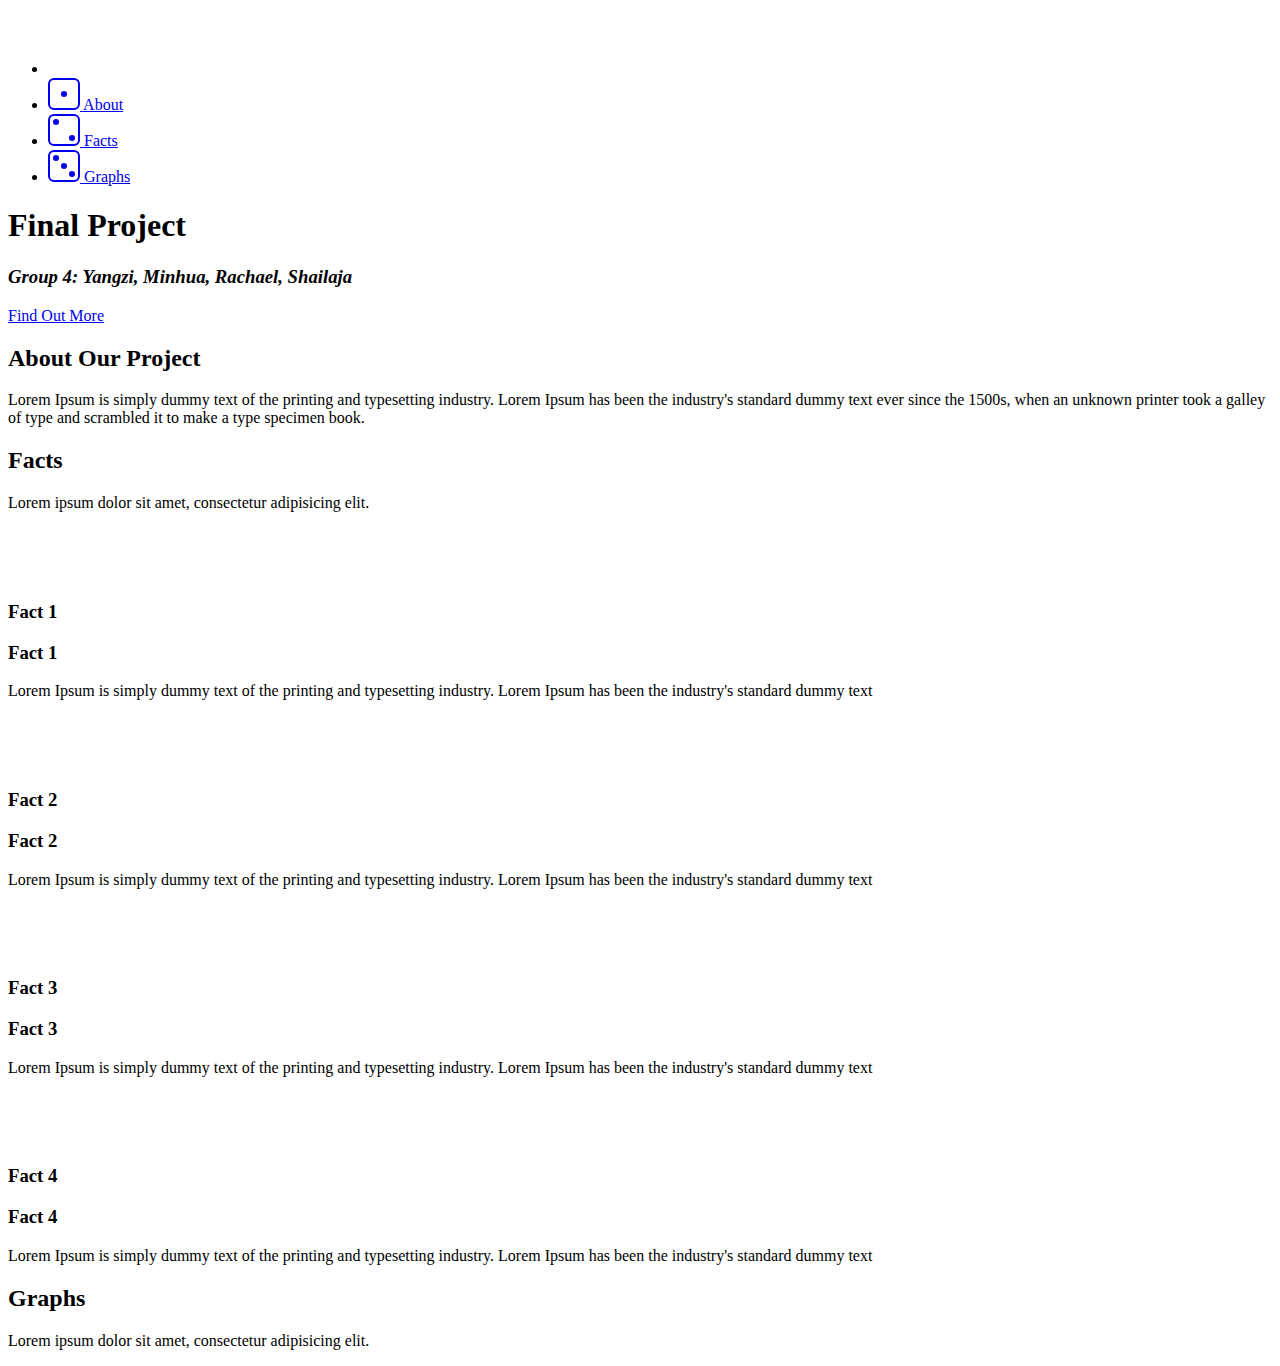
==== templates/index.html @ 994218aa "Uploaded flask files" ====
<!DOCTYPE html>
<html lang="en">

<head>
  <meta charset="UTF-8">
  <meta name="viewport" content="width=device-width, initial-scale=1, shrink-to-fit=no">
  <title>Final Project</title>
  <!--stylesheet-->
  <link rel="stylesheet" type="text/css" href="{{ url_for('static', filename='css/styles.css') }}">
  <link rel="stylesheet" href="https://stackpath.bootstrapcdn.com/bootstrap/4.5.0/css/bootstrap.min.css" integrity="sha384-9aIt2nRpC12Uk9gS9baDl411NQApFmC26EwAOH8WgZl5MYYxFfc+NcPb1dKGj7Sk" crossorigin="anonymous">
</head>

<body>
  <!-- Navigation -->
  <a class="menu-toggle rounded" href="#">
    <svg width="2em" height="2em" viewBox="0 0 16 16" color="white" class="bi bi-emoji-sunglasses" fill="currentColor" xmlns="http://www.w3.org/2000/svg">
      <path fill-rule="evenodd" d="M8 15A7 7 0 1 0 8 1a7 7 0 0 0 0 14zm0 1A8 8 0 1 0 8 0a8 8 0 0 0 0 16z"/>
      <path fill-rule="evenodd" d="M4.285 9.567a.5.5 0 0 1 .683.183A3.498 3.498 0 0 0 8 11.5a3.498 3.498 0 0 0 3.032-1.75.5.5 0 1 1 .866.5A4.498 4.498 0 0 1 8 12.5a4.498 4.498 0 0 1-3.898-2.25.5.5 0 0 1 .183-.683zM6.5 6.497V6.5h-1c0-.568.447-.947.862-1.154C6.807 5.123 7.387 5 8 5s1.193.123 1.638.346c.415.207.862.586.862 1.154h-1v-.003l-.003-.01a.213.213 0 0 0-.036-.053.86.86 0 0 0-.27-.194C8.91 6.1 8.49 6 8 6c-.491 0-.912.1-1.19.24a.86.86 0 0 0-.271.194.213.213 0 0 0-.036.054l-.003.01z"/>
      <path d="M2.31 5.243A1 1 0 0 1 3.28 4H6a1 1 0 0 1 1 1v1a2 2 0 0 1-2 2h-.438a2 2 0 0 1-1.94-1.515L2.31 5.243zM9 5a1 1 0 0 1 1-1h2.72a1 1 0 0 1 .97 1.243l-.311 1.242A2 2 0 0 1 11.439 8H11a2 2 0 0 1-2-2V5z"/>
    </svg>
  </a>

  <nav id="sidebar-wrapper">
    <ul class="sidebar-nav">
      <li class="sidebar-brand">
        <a class="smooth-scroll" href="#Header"></a>
      </li>
      <li class="sidebar-nav-item">
        <a class="smooth-scroll" href="#About">
          <svg width="2em" height="2em" viewBox="0 0 16 16" class="bi bi-dice-1" fill="currentColor" xmlns="http://www.w3.org/2000/svg">
            <path fill-rule="evenodd" d="M13 1H3a2 2 0 0 0-2 2v10a2 2 0 0 0 2 2h10a2 2 0 0 0 2-2V3a2 2 0 0 0-2-2zM3 0a3 3 0 0 0-3 3v10a3 3 0 0 0 3 3h10a3 3 0 0 0 3-3V3a3 3 0 0 0-3-3H3z"/>
            <circle cx="8" cy="8" r="1.5"/>
          </svg>
          About</a>
      </li>
      <li class="sidebar-nav-item">
        <a class="smooth-scroll" href="#facts">
          <svg width="2em" height="2em" viewBox="0 0 16 16" class="bi bi-dice-2" fill="currentColor" xmlns="http://www.w3.org/2000/svg">
            <path fill-rule="evenodd" d="M13 1H3a2 2 0 0 0-2 2v10a2 2 0 0 0 2 2h10a2 2 0 0 0 2-2V3a2 2 0 0 0-2-2zM3 0a3 3 0 0 0-3 3v10a3 3 0 0 0 3 3h10a3 3 0 0 0 3-3V3a3 3 0 0 0-3-3H3z"/>
            <circle cx="4" cy="4" r="1.5"/>
            <circle cx="12" cy="12" r="1.5"/>
          </svg>
          Facts</a>
      </li>
      <li class="sidebar-nav-item">
        <a class="smooth-scroll" href="#graphs">
          <svg width="2em" height="2em" viewBox="0 0 16 16" class="bi bi-dice-3" fill="currentColor" xmlns="http://www.w3.org/2000/svg">
            <path fill-rule="evenodd" d="M13 1H3a2 2 0 0 0-2 2v10a2 2 0 0 0 2 2h10a2 2 0 0 0 2-2V3a2 2 0 0 0-2-2zM3 0a3 3 0 0 0-3 3v10a3 3 0 0 0 3 3h10a3 3 0 0 0 3-3V3a3 3 0 0 0-3-3H3z"/>
            <circle cx="4" cy="4" r="1.5"/>
            <circle cx="12" cy="12" r="1.5"/>
            <circle cx="8" cy="8" r="1.5"/>
          </svg>
          Graphs</a>
      </li>


    </ul>
  </nav>
  <!-- Header -->
  <section id="Banner" class="content-section">
    <div class="container content-wrap text-center">
      <h1>Final Project</h1>
      <h3>
          <em>Group 4: Yangzi,  Minhua,  Rachael,  Shailaja </em>
        </h3>
      <a class="btn btn-primary btn-xl smooth-scroll" href="#About">Find Out More</a>
    </div>
    <div class="overlay"></div>
  </section>


  <!-- About -->
  <section id="About" class="content-section">
    <div class="container text-center">
      <div class="row">
        <div class="col-lg-12">
          <div class="block-heading">
            <h2>About Our Project</h2>
          </div>
          <p class="lead">Lorem Ipsum is simply dummy text of the printing and typesetting industry. Lorem Ipsum has been the industry's standard dummy text ever since the 1500s, when an unknown printer took a galley of type and scrambled it to make a type specimen book.</p>
        </div>
      </div>
    </div>
  </section>
  
  
  <!-- Facts -->
  <section id="facts" class="content-section text-center">
    <div class="container">
      <div class="block-heading">
        <h2>Facts</h2>
        <p>Lorem ipsum dolor sit amet, consectetur adipisicing elit.</p>
      </div>
      <div class="row">
        <div class="col-md-3 col-sm-6">
          <div class="service-box">
            <div class="service-icon red">
              <div class="front-content">
                <svg width="2em" height="2em" viewBox="0 0 16 16" color="white" class="bi bi-suit-spade" fill="currentColor" xmlns="http://www.w3.org/2000/svg">
                  <path fill-rule="evenodd" d="M8 0a.5.5 0 0 1 .429.243c1.359 2.265 2.925 3.682 4.25 4.882.096.086.19.17.282.255C14.308 6.604 15.5 7.747 15.5 9.5a4 4 0 0 1-5.406 3.746c.235.39.491.782.722 1.131.434.659-.01 1.623-.856 1.623H6.04c-.845 0-1.29-.964-.856-1.623.263-.397.51-.777.728-1.134A4 4 0 0 1 .5 9.5c0-1.753 1.192-2.896 2.539-4.12l.281-.255c1.326-1.2 2.892-2.617 4.251-4.882A.5.5 0 0 1 8 0zM3.711 6.12C2.308 7.396 1.5 8.253 1.5 9.5a3 3 0 0 0 5.275 1.956.5.5 0 0 1 .868.43c-.094.438-.33.932-.611 1.428a29.247 29.247 0 0 1-1.013 1.614.03.03 0 0 0-.005.018.074.074 0 0 0 .024.054h3.924a.074.074 0 0 0 .024-.054.03.03 0 0 0-.005-.018c-.3-.455-.658-1.005-.96-1.535-.294-.514-.57-1.064-.664-1.507a.5.5 0 0 1 .868-.43A3 3 0 0 0 14.5 9.5c0-1.247-.808-2.104-2.211-3.38L12 5.86c-1.196-1.084-2.668-2.416-4-4.424-1.332 2.008-2.804 3.34-4 4.422l-.289.261z"/>
                </svg>
                <br>
                <br>
                <h3>Fact 1</h3>
              </div>
            </div>
            <div class="service-content">
              <h3>Fact 1</h3>
              <p>Lorem Ipsum is simply dummy text of the printing and typesetting industry. Lorem Ipsum has been the industry's standard dummy text</p>
            </div>
          </div>
        </div>
        <div class="col-md-3 col-sm-6">
          <div class="service-box">
            <div class="service-icon orange">
              <div class="front-content">
                <svg width="2em" height="2em" color="white" viewBox="0 0 16 16" class="bi bi-suit-diamond" fill="currentColor" xmlns="http://www.w3.org/2000/svg">
                  <path fill-rule="evenodd" d="M8.384 1.226a.463.463 0 0 0-.768 0l-4.56 6.468a.537.537 0 0 0 0 .612l4.56 6.469a.463.463 0 0 0 .768 0l4.56-6.469a.537.537 0 0 0 0-.612l-4.56-6.468zM6.848.613a1.39 1.39 0 0 1 2.304 0l4.56 6.468a1.61 1.61 0 0 1 0 1.838l-4.56 6.468a1.39 1.39 0 0 1-2.304 0L2.288 8.92a1.61 1.61 0 0 1 0-1.838L6.848.613z"/>
                </svg>
                <br>
                <br>
                <h3>Fact 2</h3>
              </div>
            </div>
            <div class="service-content">
              <h3>Fact 2</h3>
              <p>Lorem Ipsum is simply dummy text of the printing and typesetting industry. Lorem Ipsum has been the industry's standard dummy text</p>
            </div>
          </div>
        </div>
        <div class="col-md-3 col-sm-6">
          <div class="service-box ">
            <div class="service-icon yellow">
              <div class="front-content">
                <svg width="2em" height="2em" color="white" viewBox="0 0 16 16" class="bi bi-suit-club" fill="currentColor" xmlns="http://www.w3.org/2000/svg">
                  <path fill-rule="evenodd" d="M8 1a3.25 3.25 0 0 0-3.25 3.25c0 .186 0 .29.016.41.014.12.045.27.12.527l.19.665-.692-.028a3.25 3.25 0 1 0 2.357 5.334.5.5 0 0 1 .844.518l-.003.005-.006.015-.024.055a21.893 21.893 0 0 1-.438.92 22.38 22.38 0 0 1-1.266 2.197c-.013.018-.02.05.001.09.01.02.021.03.03.036A.036.036 0 0 0 5.9 15h4.2c.01 0 .016-.002.022-.006a.092.092 0 0 0 .029-.035c.02-.04.014-.073.001-.091a22.875 22.875 0 0 1-1.704-3.117l-.024-.054-.006-.015-.002-.004a.5.5 0 0 1 .838-.524c.601.7 1.516 1.168 2.496 1.168a3.25 3.25 0 1 0-.139-6.498l-.699.03.199-.671c.14-.47.14-.745.139-.927V4.25A3.25 3.25 0 0 0 8 1zm2.207 12.024c.225.405.487.848.78 1.294C11.437 15 10.975 16 10.1 16H5.9c-.876 0-1.338-1-.887-1.683.291-.442.552-.88.776-1.283a4.25 4.25 0 1 1-2.007-8.187 2.79 2.79 0 0 1-.009-.064c-.023-.187-.023-.348-.023-.52V4.25a4.25 4.25 0 0 1 8.5 0c0 .14 0 .333-.04.596a4.25 4.25 0 0 1-.46 8.476 4.186 4.186 0 0 1-1.543-.298z"/>
                </svg>
                <br>
                <br>
                <h3>Fact 3</h3>
              </div>
            </div>
            <div class="service-content">
              <h3>Fact 3</h3>
              <p>Lorem Ipsum is simply dummy text of the printing and typesetting industry. Lorem Ipsum has been the industry's standard dummy text</p>
            </div>
          </div>
        </div>
        <div class="col-md-3 col-sm-6">
          <div class="service-box">
            <div class="service-icon green">
              <div class="front-content">
                <svg width="2em" height="2em" color="white" viewBox="0 0 16 16" class="bi bi-suit-heart" fill="currentColor" xmlns="http://www.w3.org/2000/svg">
                  <path fill-rule="evenodd" d="M8 6.236l.894-1.789c.222-.443.607-1.08 1.152-1.595C10.582 2.345 11.224 2 12 2c1.676 0 3 1.326 3 2.92 0 1.211-.554 2.066-1.868 3.37-.337.334-.721.695-1.146 1.093C10.878 10.423 9.5 11.717 8 13.447c-1.5-1.73-2.878-3.024-3.986-4.064-.425-.398-.81-.76-1.146-1.093C1.554 6.986 1 6.131 1 4.92 1 3.326 2.324 2 4 2c.776 0 1.418.345 1.954.852.545.515.93 1.152 1.152 1.595L8 6.236zm.392 8.292a.513.513 0 0 1-.784 0c-1.601-1.902-3.05-3.262-4.243-4.381C1.3 8.208 0 6.989 0 4.92 0 2.755 1.79 1 4 1c1.6 0 2.719 1.05 3.404 2.008.26.365.458.716.596.992a7.55 7.55 0 0 1 .596-.992C9.281 2.049 10.4 1 12 1c2.21 0 4 1.755 4 3.92 0 2.069-1.3 3.288-3.365 5.227-1.193 1.12-2.642 2.48-4.243 4.38z"/>
                </svg>
                <br>
                <br>
                <h3>Fact 4</h3>
              </div>
            </div>
            <div class="service-content">
              <h3>Fact 4</h3>
              <p>Lorem Ipsum is simply dummy text of the printing and typesetting industry. Lorem Ipsum has been the industry's standard dummy text</p>
            </div>
          </div>
        </div>
      </div>
    </div>
  </section>



<!-- Graphs -->
  <section class="content-section text-center" id="graphs">
    <div class="container">
      <div class="block-heading">
        <h2>Graphs</h2>
        <p>Lorem ipsum dolor sit amet, consectetur adipisicing elit.</p>
      </div>
    </div>
  </section>

  

</body>

</html>
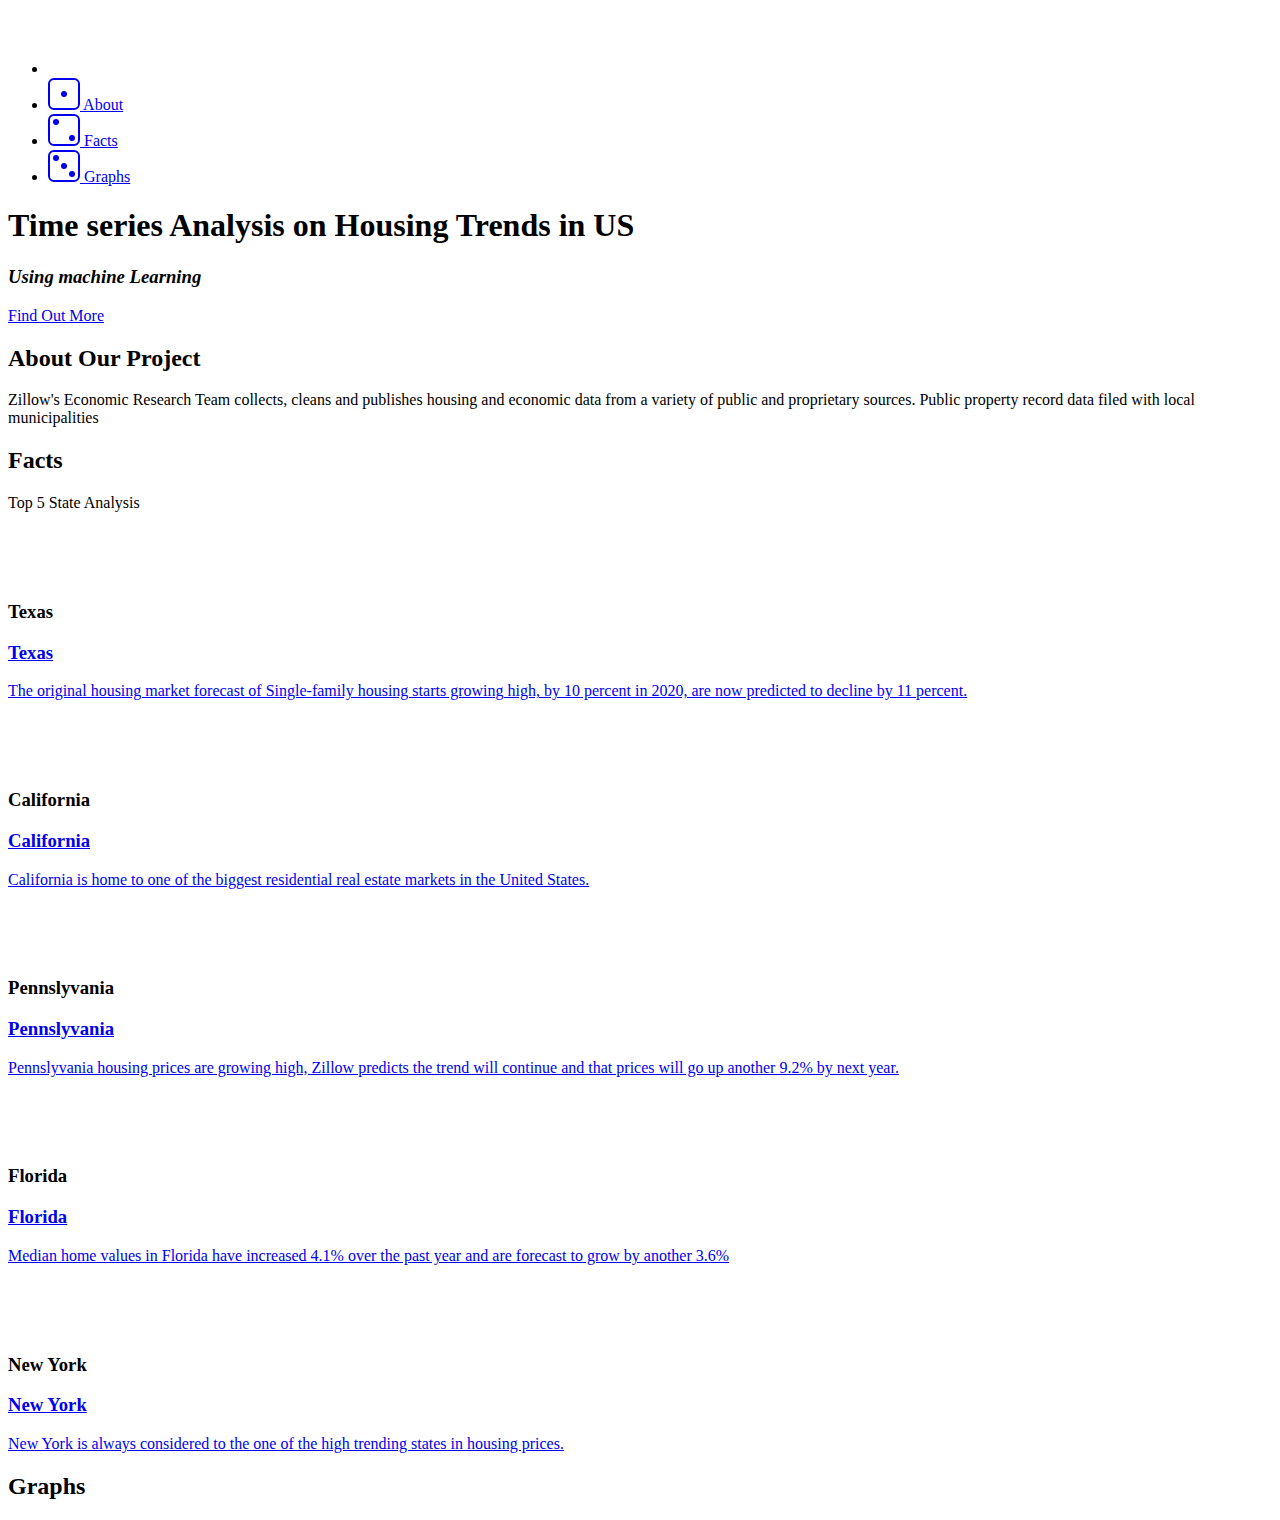
==== commit f56efd37: "Added Flask/Webpage changes" ====
--- a/templates/index.html
+++ b/templates/index.html
@@ -8,6 +8,94 @@
   <!--stylesheet-->
   <link rel="stylesheet" type="text/css" href="{{ url_for('static', filename='css/styles.css') }}">
   <link rel="stylesheet" href="https://stackpath.bootstrapcdn.com/bootstrap/4.5.0/css/bootstrap.min.css" integrity="sha384-9aIt2nRpC12Uk9gS9baDl411NQApFmC26EwAOH8WgZl5MYYxFfc+NcPb1dKGj7Sk" crossorigin="anonymous">
+  <script type="text/javascript" src="https://public.tableau.com/javascripts/api/tableau-2.min.js"></script>
+  <script>
+    var oldSelection = 1;
+    var newSelection = 1;
+    function initialize(fact){
+       var url = 'https://public.tableau.com/views/Final_Project_15950261403420/PA_Diagnostics?:language=en&:display_count=y&:origin=viz_share_link';
+
+       switch(fact){
+         case 1: url = 'https://public.tableau.com/views/Final_Project_TXDiagnostics/TX_Diagnostics?:language=en&:display_count=y&:origin=viz_share_link';
+                 break;
+         case 2: url = 'https://public.tableau.com/views/Final_Project_CADiagnostics/CA_Diagnostics?:language=en&:display_count=y&:origin=viz_share_link';
+                 break;
+         case 3: url = 'https://public.tableau.com/views/Final_Project_15950261403420/PA_Diagnostics?:language=en&:display_count=y&:origin=viz_share_link';
+                 break;       
+         case 4: url = 'https://public.tableau.com/views/Final_Project_FLDiagnostics/FL_Diagnostics?:language=en&:display_count=y&:origin=viz_share_link';
+                 break; 
+         case 5: url = 'https://public.tableau.com/views/Final_Project_NYDiagnostics/NY_Diagnostics?:language=en&:display_count=y&:origin=viz_share_link';
+                 break; 
+       }
+       oldSelection = newSelection;
+       newSelection = fact;
+
+       gotoGraphs();
+       initializeGraph(url, oldSelection, newSelection);
+    }
+
+    function gotoGraphs(){
+
+      document.getElementById("graphslink").click();
+
+    }
+
+    function initializeGraph(url, oldSelection, newSelection) {
+  // JS object that points at empty div in the html
+  var oldSelectionDiv = "tableauViz1";
+  if(oldSelection == 2){
+    oldSelectionDiv  = "tableauViz2";
+  }
+  else if(oldSelection == 3){
+    oldSelectionDiv  = "tableauViz3";
+  }
+  else if(oldSelection == 4){
+    oldSelectionDiv  = "tableauViz4";
+  }
+  else if(oldSelection == 5){
+    oldSelectionDiv  = "tableauViz5";
+  }
+
+  var selection = "tableauViz1";
+  if(newSelection == 2){
+    selection  = "tableauViz2";
+  }
+  else if(newSelection == 3){
+    selection  = "tableauViz3";
+  }
+  else if(newSelection == 4){
+    selection  = "tableauViz4";
+  }
+  else if(newSelection == 5){
+    selection  = "tableauViz5";
+  }
+  var oldPlaceholderDiv = document.getElementById(oldSelectionDiv);
+  while(oldPlaceholderDiv.firstChild){
+    oldPlaceholderDiv.removeChild(oldPlaceholderDiv.firstChild);
+  }
+  var placeholderDiv = document.getElementById(selection);
+  while(placeholderDiv.firstChild){
+    placeholderDiv.removeChild(placeholderDiv.firstChild);
+  }
+
+  var options = {
+    width: '600px',
+    height: '600px',
+    hideTabs: true,
+    hideToolbar: true,
+  };
+  var options3 = {
+    width: '400px',
+    height: '500px',
+    hideTabs: true,
+    hideToolbar: true,
+  };
+
+   var viz = new tableau.Viz(placeholderDiv, url, options);  
+ 
+  }
+  </script>
+
 </head>
 
 <body>
@@ -59,15 +147,14 @@
   <!-- Header -->
   <section id="Banner" class="content-section">
     <div class="container content-wrap text-center">
-      <h1>Final Project</h1>
+      <h1>Time series Analysis on Housing Trends in US</h1>
       <h3>
-          <em>Group 4: Yangzi,  Minhua,  Rachael,  Shailaja </em>
+          <em>Using machine Learning</em>
         </h3>
       <a class="btn btn-primary btn-xl smooth-scroll" href="#About">Find Out More</a>
     </div>
     <div class="overlay"></div>
   </section>
-
 
   <!-- About -->
   <section id="About" class="content-section">
@@ -77,7 +164,7 @@
           <div class="block-heading">
             <h2>About Our Project</h2>
           </div>
-          <p class="lead">Lorem Ipsum is simply dummy text of the printing and typesetting industry. Lorem Ipsum has been the industry's standard dummy text ever since the 1500s, when an unknown printer took a galley of type and scrambled it to make a type specimen book.</p>
+          <p class="lead">Zillow's Economic Research Team collects, cleans and publishes housing and economic data from a variety of public and proprietary sources. Public property record data filed with local municipalities</p>
         </div>
       </div>
     </div>
@@ -89,7 +176,7 @@
     <div class="container">
       <div class="block-heading">
         <h2>Facts</h2>
-        <p>Lorem ipsum dolor sit amet, consectetur adipisicing elit.</p>
+        <p>Top 5 State Analysis</p>
       </div>
       <div class="row">
         <div class="col-md-3 col-sm-6">
@@ -101,12 +188,14 @@
                 </svg>
                 <br>
                 <br>
-                <h3>Fact 1</h3>
-              </div>
-            </div>
-            <div class="service-content">
-              <h3>Fact 1</h3>
-              <p>Lorem Ipsum is simply dummy text of the printing and typesetting industry. Lorem Ipsum has been the industry's standard dummy text</p>
+                <h3>Texas</h3>
+              </div>
+            </div>
+            <div class="service-content">
+              <a class="btn btn-primary btn-xl smooth-scroll" href="javascript:initialize(1)">
+              <h3>Texas</h3>
+              <p>The original housing market forecast of Single-family housing starts growing high, by 10 percent in 2020, are now predicted to decline by 11 percent.</p>
+              </a>
             </div>
           </div>
         </div>
@@ -119,12 +208,14 @@
                 </svg>
                 <br>
                 <br>
-                <h3>Fact 2</h3>
-              </div>
-            </div>
-            <div class="service-content">
-              <h3>Fact 2</h3>
-              <p>Lorem Ipsum is simply dummy text of the printing and typesetting industry. Lorem Ipsum has been the industry's standard dummy text</p>
+                <h3>California</h3>
+              </div>
+            </div>
+            <div class="service-content">
+              <a class="btn btn-primary btn-xl smooth-scroll" href="javascript:initialize(2)">
+                <h3>California</h3>
+              <p>California is home to one of the biggest residential real estate markets in the United States.</p>
+               </a>
             </div>
           </div>
         </div>
@@ -137,17 +228,19 @@
                 </svg>
                 <br>
                 <br>
-                <h3>Fact 3</h3>
-              </div>
-            </div>
-            <div class="service-content">
-              <h3>Fact 3</h3>
-              <p>Lorem Ipsum is simply dummy text of the printing and typesetting industry. Lorem Ipsum has been the industry's standard dummy text</p>
-            </div>
-          </div>
-        </div>
-        <div class="col-md-3 col-sm-6">
-          <div class="service-box">
+                <h3>Pennslyvania</h3>
+              </div>
+            </div>
+            <div class="service-content">
+              <a class="btn btn-primary btn-xl smooth-scroll" href="javascript:initialize(3)">
+              <h3>Pennslyvania</h3>
+              <p>Pennslyvania housing prices are growing high, Zillow predicts the trend will continue and that prices will go up another 9.2% by next year.</p>
+              </a>
+            </div>
+          </div>
+        </div>
+        <div class="col-md-3 col-sm-6">
+          <div class="service-box ">
             <div class="service-icon green">
               <div class="front-content">
                 <svg width="2em" height="2em" color="white" viewBox="0 0 16 16" class="bi bi-suit-heart" fill="currentColor" xmlns="http://www.w3.org/2000/svg">
@@ -155,12 +248,34 @@
                 </svg>
                 <br>
                 <br>
-                <h3>Fact 4</h3>
-              </div>
-            </div>
-            <div class="service-content">
-              <h3>Fact 4</h3>
-              <p>Lorem Ipsum is simply dummy text of the printing and typesetting industry. Lorem Ipsum has been the industry's standard dummy text</p>
+                <h3>Florida</h3>
+              </div>
+            </div>
+            <div class="service-content">
+              <a class="btn btn-primary btn-xl smooth-scroll" href="javascript:initialize(4)">
+                <h3>Florida</h3>
+              <p>Median home values in Florida have increased 4.1% over the past year and are forecast to grow by another 3.6%</p>
+              </a>
+            </div>
+          </div>
+        </div>
+        <div class="col-md-3 col-sm-6">
+          <div class="service-box ">
+            <div class="service-icon green">
+              <div class="front-content">
+                <svg width="2em" height="2em" color="white" viewBox="0 0 16 16" class="bi bi-suit-heart" fill="currentColor" xmlns="http://www.w3.org/2000/svg">
+                  <path fill-rule="evenodd" d="M8 6.236l.894-1.789c.222-.443.607-1.08 1.152-1.595C10.582 2.345 11.224 2 12 2c1.676 0 3 1.326 3 2.92 0 1.211-.554 2.066-1.868 3.37-.337.334-.721.695-1.146 1.093C10.878 10.423 9.5 11.717 8 13.447c-1.5-1.73-2.878-3.024-3.986-4.064-.425-.398-.81-.76-1.146-1.093C1.554 6.986 1 6.131 1 4.92 1 3.326 2.324 2 4 2c.776 0 1.418.345 1.954.852.545.515.93 1.152 1.152 1.595L8 6.236zm.392 8.292a.513.513 0 0 1-.784 0c-1.601-1.902-3.05-3.262-4.243-4.381C1.3 8.208 0 6.989 0 4.92 0 2.755 1.79 1 4 1c1.6 0 2.719 1.05 3.404 2.008.26.365.458.716.596.992a7.55 7.55 0 0 1 .596-.992C9.281 2.049 10.4 1 12 1c2.21 0 4 1.755 4 3.92 0 2.069-1.3 3.288-3.365 5.227-1.193 1.12-2.642 2.48-4.243 4.38z"/>
+                </svg>
+                <br>
+                <br>
+                <h3>New York</h3>
+              </div>
+            </div>
+            <div class="service-content">
+              <a class="btn btn-primary btn-xl smooth-scroll" href="javascript:initialize(5)">
+                <h3>New York</h3>
+              <p>New York is always considered to the one of the high trending states in housing prices.</p>
+              </a>
             </div>
           </div>
         </div>
@@ -175,13 +290,25 @@
     <div class="container">
       <div class="block-heading">
         <h2>Graphs</h2>
-        <p>Lorem ipsum dolor sit amet, consectetur adipisicing elit.</p>
+        <div class="container content-wrap text-center">
+          <div class="col-md-4 col-sm-4">
+            <div class="block center"> 
+              <div id="tableauViz1"></div>
+              <div id="tableauViz2"></div>
+              <div id="tableauViz3"></div>
+              <div id="tableauViz4"></div>
+              <div id="tableauViz5"></div>
+            </div>
+          </div>
+        </div>
       </div>
     </div>
   </section>
 
-  
-
+<script>
+//  initializeViz();
+</script>
+<a href="#graphs" id="graphslink"></a>
 </body>
 
 </html>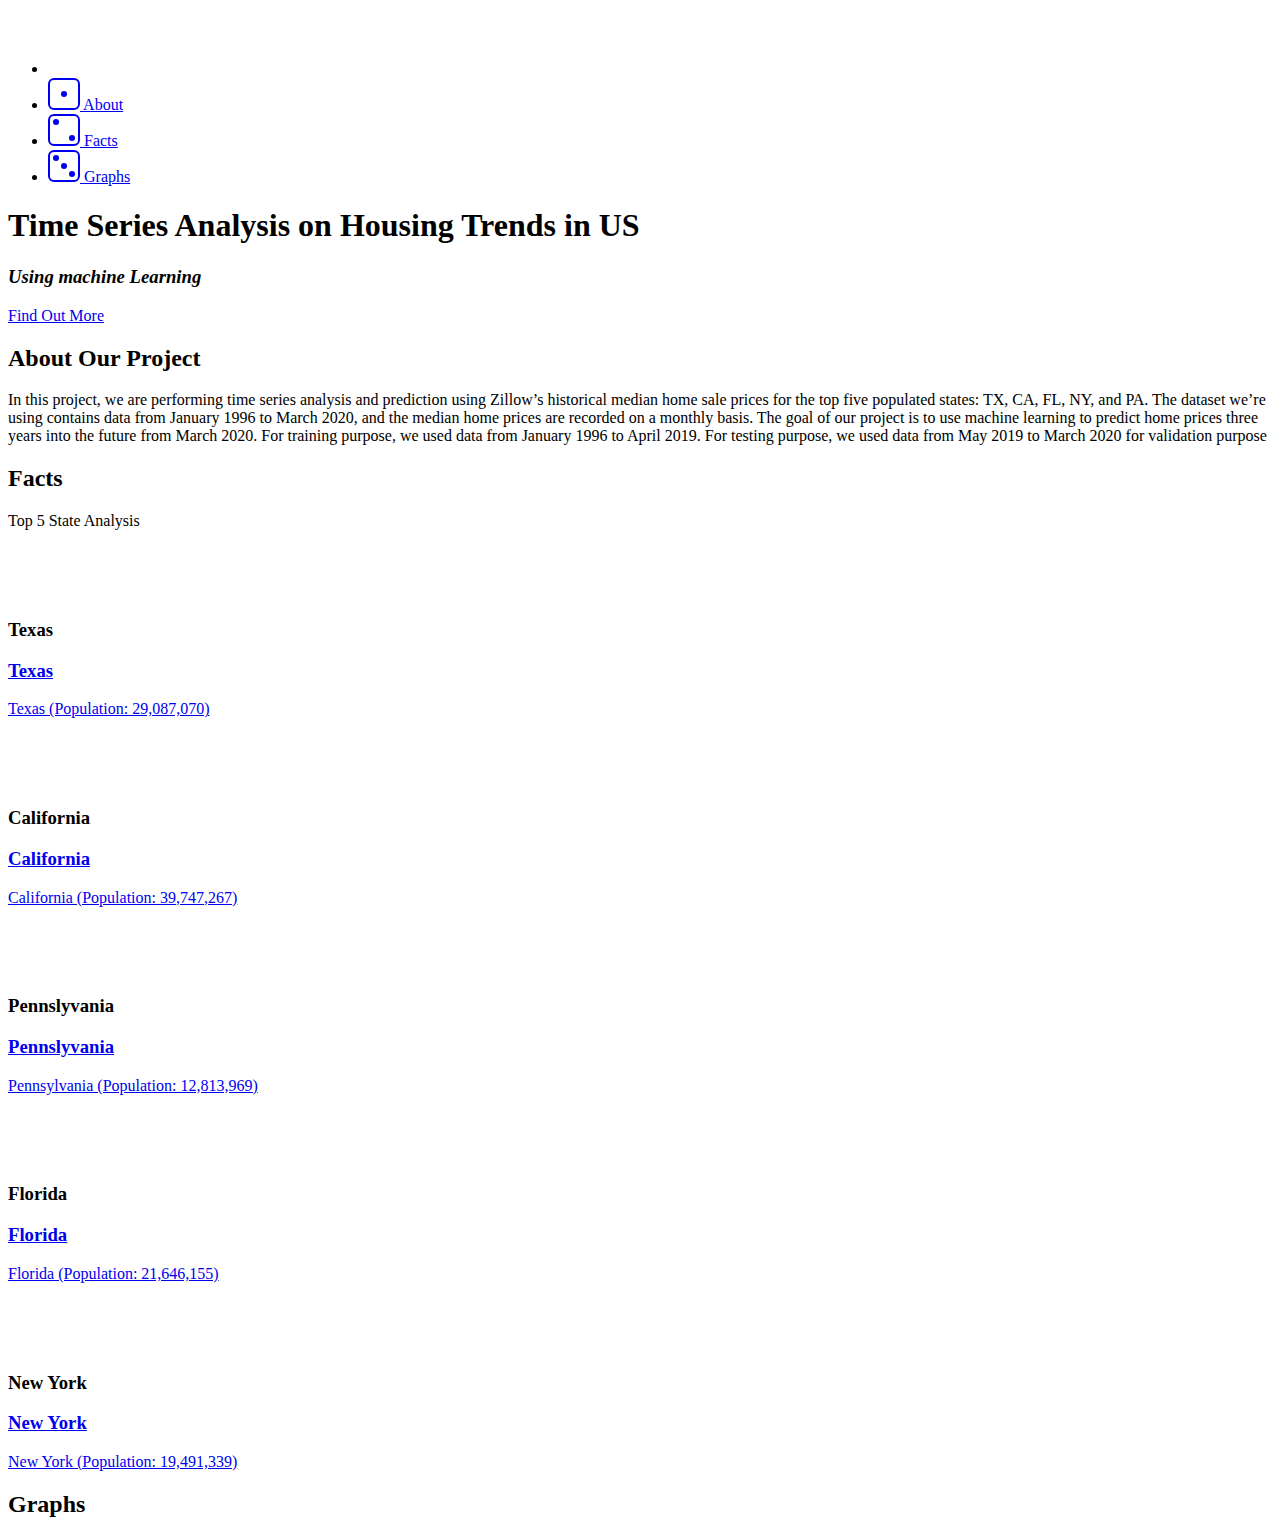
==== commit 9f71ef49: "Shaila's changes on webpages" ====
--- a/templates/index.html
+++ b/templates/index.html
@@ -13,25 +13,32 @@
     var oldSelection = 1;
     var newSelection = 1;
     function initialize(fact){
-       var url = 'https://public.tableau.com/views/Final_Project_15950261403420/PA_Diagnostics?:language=en&:display_count=y&:origin=viz_share_link';
+       var url = '';
+       var url2 = '';
+
 
        switch(fact){
          case 1: url = 'https://public.tableau.com/views/Final_Project_TXDiagnostics/TX_Diagnostics?:language=en&:display_count=y&:origin=viz_share_link';
+                 url2 = 'https://public.tableau.com/views/Final_Project_TXPrediction/TX_Prediction?:language=en&:display_count=y&:origin=viz_share_link';
                  break;
          case 2: url = 'https://public.tableau.com/views/Final_Project_CADiagnostics/CA_Diagnostics?:language=en&:display_count=y&:origin=viz_share_link';
+                 url2 = 'https://public.tableau.com/views/Final_Project_CAPrediction/CA_Prediction?:language=en&:display_count=y&:origin=viz_share_link'
                  break;
          case 3: url = 'https://public.tableau.com/views/Final_Project_15950261403420/PA_Diagnostics?:language=en&:display_count=y&:origin=viz_share_link';
+                 url2 = 'https://public.tableau.com/views/Final_Project_PAPrediction/PA_Prediction?:language=en&:display_count=y&:origin=viz_share_link'
                  break;       
          case 4: url = 'https://public.tableau.com/views/Final_Project_FLDiagnostics/FL_Diagnostics?:language=en&:display_count=y&:origin=viz_share_link';
+                 url2 = 'https://public.tableau.com/views/Final_Project_FLPrediction/FL_Prediction?:language=en&:display_count=y&:origin=viz_share_link'
                  break; 
          case 5: url = 'https://public.tableau.com/views/Final_Project_NYDiagnostics/NY_Diagnostics?:language=en&:display_count=y&:origin=viz_share_link';
+                 url2 = 'https://public.tableau.com/views/Final_Project_NYPrediction/NY_Prediction?:language=en&:display_count=y&:origin=viz_share_link'
                  break; 
        }
        oldSelection = newSelection;
        newSelection = fact;
 
        gotoGraphs();
-       initializeGraph(url, oldSelection, newSelection);
+       initializeGraph(url, url2, oldSelection, newSelection);
     }
 
     function gotoGraphs(){
@@ -40,7 +47,7 @@
 
     }
 
-    function initializeGraph(url, oldSelection, newSelection) {
+    function initializeGraph(url, url2, oldSelection, newSelection) {
   // JS object that points at empty div in the html
   var oldSelectionDiv = "tableauViz1";
   if(oldSelection == 2){
@@ -73,26 +80,29 @@
   while(oldPlaceholderDiv.firstChild){
     oldPlaceholderDiv.removeChild(oldPlaceholderDiv.firstChild);
   }
+  var oldPlaceholderDiv2 = document.getElementById(oldSelectionDiv+"_2");
+  while(oldPlaceholderDiv2.firstChild){
+    oldPlaceholderDiv2.removeChild(oldPlaceholderDiv2.firstChild);
+  }
   var placeholderDiv = document.getElementById(selection);
   while(placeholderDiv.firstChild){
     placeholderDiv.removeChild(placeholderDiv.firstChild);
   }
+  var placeholderDiv2 = document.getElementById(selection+"_2");
+  while(placeholderDiv2.firstChild){
+    placeholderDiv2.removeChild(placeholderDiv2.firstChild);
+  }
 
   var options = {
-    width: '600px',
+    width: '1000px',
     height: '600px',
     hideTabs: true,
     hideToolbar: true,
   };
-  var options3 = {
-    width: '400px',
-    height: '500px',
-    hideTabs: true,
-    hideToolbar: true,
-  };
+
 
    var viz = new tableau.Viz(placeholderDiv, url, options);  
- 
+   var viz2 = new tableau.Viz(placeholderDiv2, url2, options);  
   }
   </script>
 
@@ -147,7 +157,7 @@
   <!-- Header -->
   <section id="Banner" class="content-section">
     <div class="container content-wrap text-center">
-      <h1>Time series Analysis on Housing Trends in US</h1>
+      <h1>Time Series Analysis on Housing Trends in US</h1>
       <h3>
           <em>Using machine Learning</em>
         </h3>
@@ -164,7 +174,7 @@
           <div class="block-heading">
             <h2>About Our Project</h2>
           </div>
-          <p class="lead">Zillow's Economic Research Team collects, cleans and publishes housing and economic data from a variety of public and proprietary sources. Public property record data filed with local municipalities</p>
+          <p class="lead">In this project, we are performing time series analysis and prediction using Zillow’s historical median home sale prices for the top five populated states: TX, CA, FL, NY, and PA. The dataset we’re using contains data from January 1996 to March 2020, and the median home prices are recorded on a monthly basis. The goal of our project is to use machine learning to predict home prices three years into the future from March 2020. For training purpose, we used data from January 1996 to April 2019. For testing purpose, we used data from May 2019 to March 2020 for validation purpose</p>
         </div>
       </div>
     </div>
@@ -179,7 +189,7 @@
         <p>Top 5 State Analysis</p>
       </div>
       <div class="row">
-        <div class="col-md-3 col-sm-6">
+        <div class="col-md-2 col-sm-6">
           <div class="service-box">
             <div class="service-icon red">
               <div class="front-content">
@@ -194,12 +204,12 @@
             <div class="service-content">
               <a class="btn btn-primary btn-xl smooth-scroll" href="javascript:initialize(1)">
               <h3>Texas</h3>
-              <p>The original housing market forecast of Single-family housing starts growing high, by 10 percent in 2020, are now predicted to decline by 11 percent.</p>
+              <p>Texas (Population: 29,087,070)</p>
               </a>
             </div>
           </div>
         </div>
-        <div class="col-md-3 col-sm-6">
+        <div class="col-md-2 col-sm-6">
           <div class="service-box">
             <div class="service-icon orange">
               <div class="front-content">
@@ -214,12 +224,12 @@
             <div class="service-content">
               <a class="btn btn-primary btn-xl smooth-scroll" href="javascript:initialize(2)">
                 <h3>California</h3>
-              <p>California is home to one of the biggest residential real estate markets in the United States.</p>
+              <p>California (Population: 39,747,267)</p>
                </a>
             </div>
           </div>
         </div>
-        <div class="col-md-3 col-sm-6">
+        <div class="col-md-2 col-sm-6">
           <div class="service-box ">
             <div class="service-icon yellow">
               <div class="front-content">
@@ -234,12 +244,12 @@
             <div class="service-content">
               <a class="btn btn-primary btn-xl smooth-scroll" href="javascript:initialize(3)">
               <h3>Pennslyvania</h3>
-              <p>Pennslyvania housing prices are growing high, Zillow predicts the trend will continue and that prices will go up another 9.2% by next year.</p>
+              <p>Pennsylvania (Population: 12,813,969)</p>
               </a>
             </div>
           </div>
         </div>
-        <div class="col-md-3 col-sm-6">
+        <div class="col-md-2 col-sm-6">
           <div class="service-box ">
             <div class="service-icon green">
               <div class="front-content">
@@ -254,17 +264,17 @@
             <div class="service-content">
               <a class="btn btn-primary btn-xl smooth-scroll" href="javascript:initialize(4)">
                 <h3>Florida</h3>
-              <p>Median home values in Florida have increased 4.1% over the past year and are forecast to grow by another 3.6%</p>
+              <p>Florida (Population: 21,646,155)</p>
               </a>
             </div>
           </div>
         </div>
-        <div class="col-md-3 col-sm-6">
+        <div class="col-md-2 col-sm-6">
           <div class="service-box ">
-            <div class="service-icon green">
-              <div class="front-content">
-                <svg width="2em" height="2em" color="white" viewBox="0 0 16 16" class="bi bi-suit-heart" fill="currentColor" xmlns="http://www.w3.org/2000/svg">
-                  <path fill-rule="evenodd" d="M8 6.236l.894-1.789c.222-.443.607-1.08 1.152-1.595C10.582 2.345 11.224 2 12 2c1.676 0 3 1.326 3 2.92 0 1.211-.554 2.066-1.868 3.37-.337.334-.721.695-1.146 1.093C10.878 10.423 9.5 11.717 8 13.447c-1.5-1.73-2.878-3.024-3.986-4.064-.425-.398-.81-.76-1.146-1.093C1.554 6.986 1 6.131 1 4.92 1 3.326 2.324 2 4 2c.776 0 1.418.345 1.954.852.545.515.93 1.152 1.152 1.595L8 6.236zm.392 8.292a.513.513 0 0 1-.784 0c-1.601-1.902-3.05-3.262-4.243-4.381C1.3 8.208 0 6.989 0 4.92 0 2.755 1.79 1 4 1c1.6 0 2.719 1.05 3.404 2.008.26.365.458.716.596.992a7.55 7.55 0 0 1 .596-.992C9.281 2.049 10.4 1 12 1c2.21 0 4 1.755 4 3.92 0 2.069-1.3 3.288-3.365 5.227-1.193 1.12-2.642 2.48-4.243 4.38z"/>
+            <div class="service-icon purple">
+              <div class="front-content">
+                <svg width="2em" height="2em" color="white" viewBox="0 0 16 16" class="bi bi-brightness-high" fill="currentColor" xmlns="http://www.w3.org/2000/svg">
+                  <path fill-rule="evenodd" d="M8 11a3 3 0 1 0 0-6 3 3 0 0 0 0 6zm0 1a4 4 0 1 0 0-8 4 4 0 0 0 0 8zM8 0a.5.5 0 0 1 .5.5v2a.5.5 0 0 1-1 0v-2A.5.5 0 0 1 8 0zm0 13a.5.5 0 0 1 .5.5v2a.5.5 0 0 1-1 0v-2A.5.5 0 0 1 8 13zm8-5a.5.5 0 0 1-.5.5h-2a.5.5 0 0 1 0-1h2a.5.5 0 0 1 .5.5zM3 8a.5.5 0 0 1-.5.5h-2a.5.5 0 0 1 0-1h2A.5.5 0 0 1 3 8zm10.657-5.657a.5.5 0 0 1 0 .707l-1.414 1.415a.5.5 0 1 1-.707-.708l1.414-1.414a.5.5 0 0 1 .707 0zm-9.193 9.193a.5.5 0 0 1 0 .707L3.05 13.657a.5.5 0 0 1-.707-.707l1.414-1.414a.5.5 0 0 1 .707 0zm9.193 2.121a.5.5 0 0 1-.707 0l-1.414-1.414a.5.5 0 0 1 .707-.707l1.414 1.414a.5.5 0 0 1 0 .707zM4.464 4.465a.5.5 0 0 1-.707 0L2.343 3.05a.5.5 0 1 1 .707-.707l1.414 1.414a.5.5 0 0 1 0 .708z"/>
                 </svg>
                 <br>
                 <br>
@@ -274,7 +284,7 @@
             <div class="service-content">
               <a class="btn btn-primary btn-xl smooth-scroll" href="javascript:initialize(5)">
                 <h3>New York</h3>
-              <p>New York is always considered to the one of the high trending states in housing prices.</p>
+              <p>New York (Population: 19,491,339)</p>
               </a>
             </div>
           </div>
@@ -298,6 +308,11 @@
               <div id="tableauViz3"></div>
               <div id="tableauViz4"></div>
               <div id="tableauViz5"></div>
+              <div id="tableauViz1_2"></div>
+              <div id="tableauViz2_2"></div>
+              <div id="tableauViz3_2"></div>
+              <div id="tableauViz4_2"></div>
+              <div id="tableauViz5_2"></div>
             </div>
           </div>
         </div>
